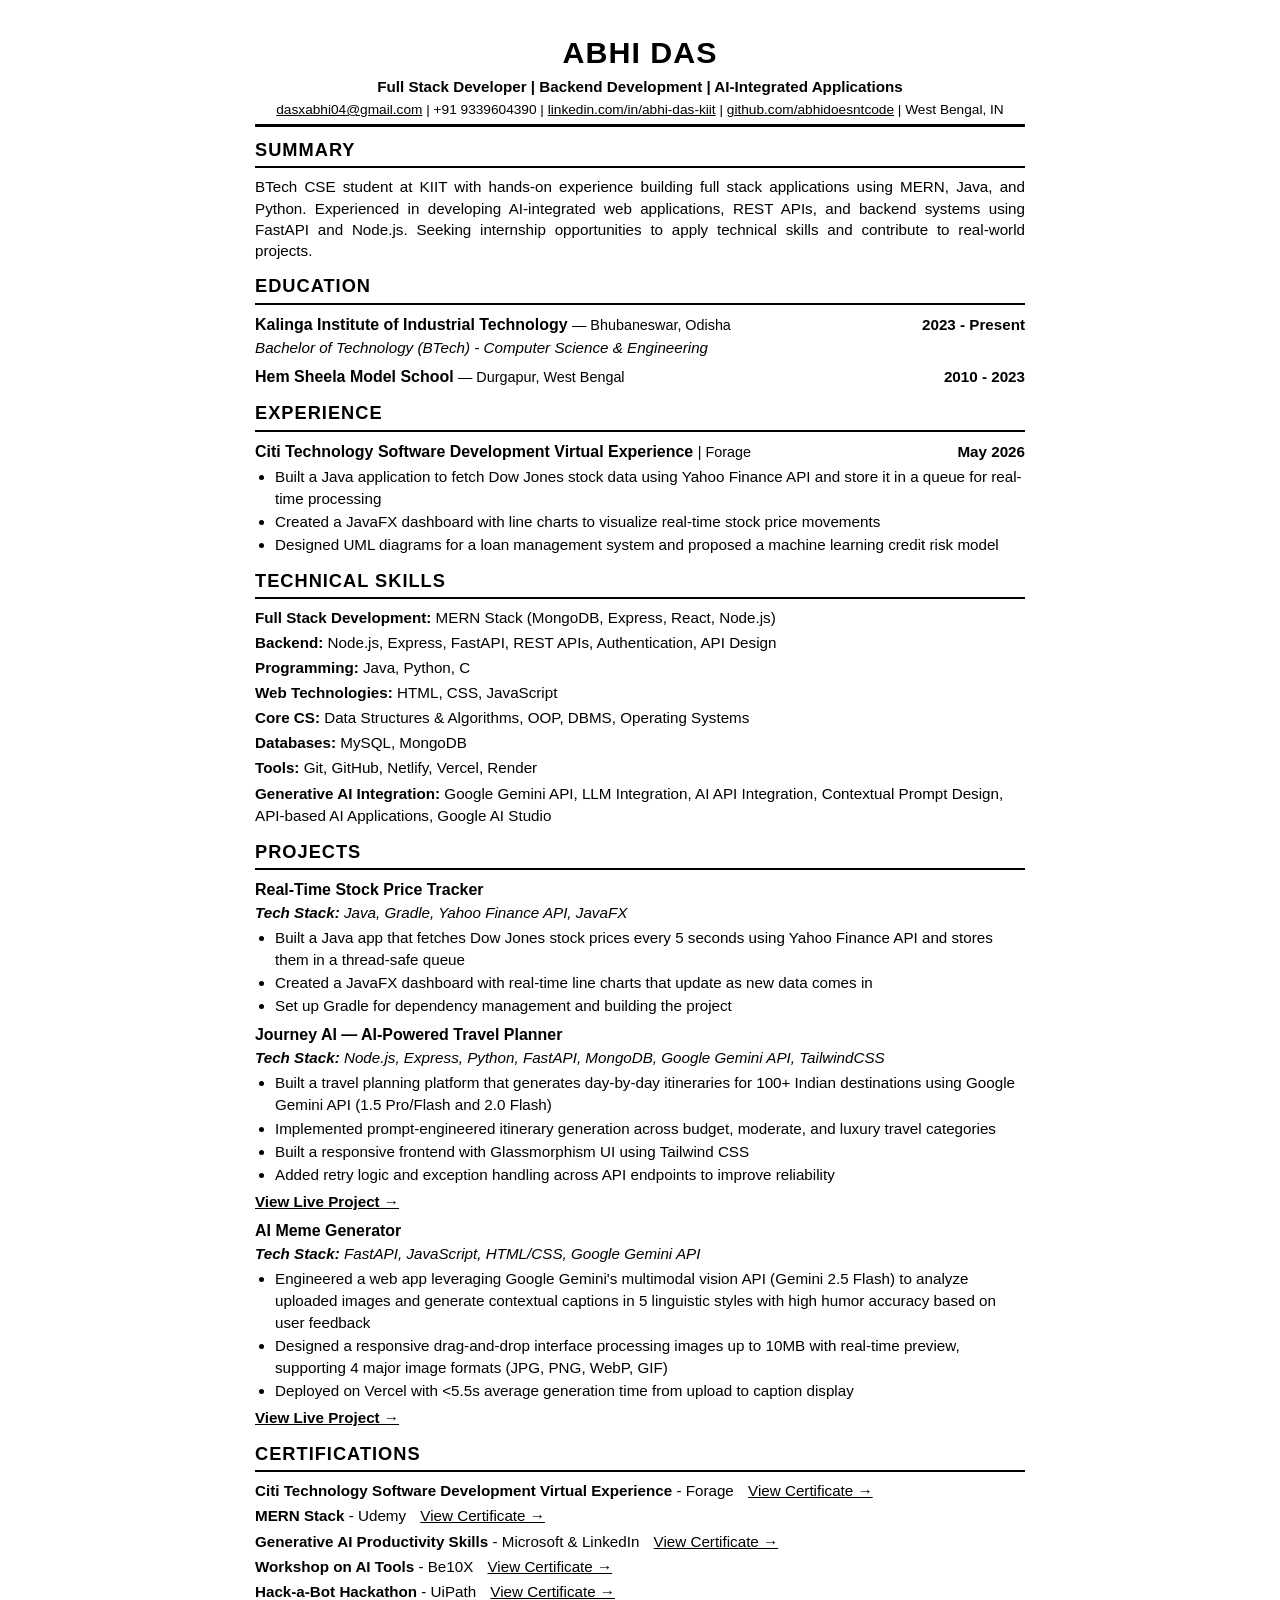
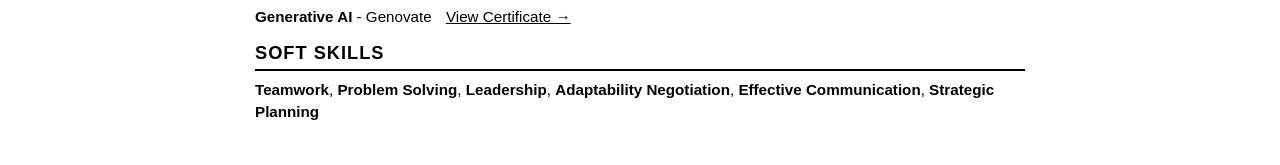
==== resume_updated.html @ 3e942cad "update message" ====
<!DOCTYPE html>
<html lang="en">

<head>
    <meta charset="UTF-8">
    <meta name="viewport" content="width=device-width, initial-scale=1.0">
    <title>Abhi Das - Resume</title>
    <style>
        * {
            margin: 0;
            padding: 0;
            box-sizing: border-box;
        }

        body {
            font-family: 'Segoe UI', Tahoma, Geneva, Verdana, sans-serif;
            font-size: 0.95em;
            line-height: 1.45;
            color: #000;
            background: white;
            padding: 30px 40px;
            max-width: 850px;
            margin: 0 auto;
        }

        @media print {
            body {
                padding: 20px;
            }
        }

        header {
            text-align: center;
            border-bottom: 3px solid #000;
            padding-bottom: 5px;
            margin-bottom: 10px;
        }

        h1 {
            font-size: 2em;
            color: #000;
            margin-bottom: 2px;
            letter-spacing: 1px;
            text-transform: uppercase;
        }

        .subtitle {
            font-size: 1em;
            color: #000;
            margin-bottom: 3px;
            font-weight: 600;
        }

        .contact-info {
            font-size: 0.9em;
            color: #000;
            line-height: 1.3;
        }

        section {
            margin-bottom: 12px;
        }

        h2 {
            font-size: 1.2em;
            color: #000;
            border-bottom: 2px solid #000;
            padding-bottom: 3px;
            margin-bottom: 8px;
            text-transform: uppercase;
            letter-spacing: 1px;
        }

        .summary {
            text-align: justify;
            line-height: 1.4;
        }

        .education-item {
            margin-bottom: 6px;
        }

        .education-header {
            display: flex;
            justify-content: space-between;
            align-items: baseline;
            margin-bottom: 1px;
        }

        .institution,
        .project-title {
            font-weight: bold;
            font-size: 1.05em;
        }

        .year {
            font-weight: 600;
        }

        .degree {
            font-style: italic;
        }

        ul {
            margin-left: 20px;
            margin-top: 3px;
        }

        li {
            margin-bottom: 1px;
            font-size: 1em;
        }

        .skills-list p {
            margin-bottom: 3px;
        }

        .cert-item {
            margin-bottom: 3px;
        }

        .links a {
            color: #000;
            text-decoration: underline;
            font-weight: 600;
            margin-right: 15px;
        }

        a {
            color: #000;
            text-decoration: none;
        }

        .contact-info a {
            text-decoration: underline;
        }
    </style>
</head>

<body>
    <header>
        <h1>ABHI DAS</h1>
        <div class="subtitle">Full Stack Developer | Backend Development | AI-Integrated Applications</div>
        <div class="contact-info">
            <a href="mailto:dasxabhi04@gmail.com">dasxabhi04@gmail.com</a> | +91 9339604390 |

            <a href="https://www.linkedin.com/in/abhi-das-kiit/" target="_blank">linkedin.com/in/abhi-das-kiit</a> |
            <a href="https://github.com/abhidoesntcode" target="_blank">github.com/abhidoesntcode</a> | West Bengal, IN
        </div>
    </header>

    <section>
        <h2>Summary</h2>
        <p class="summary">

            BTech CSE student at KIIT with hands-on experience building full stack applications using MERN, Java, and
            Python. Experienced in developing AI-integrated web applications, REST APIs, and backend systems using
            FastAPI and Node.js. Seeking internship opportunities to apply technical skills and contribute to real-world
            projects.</p>
    </section>

    <section>
        <h2>Education</h2>
        <div class="education-item">
            <div class="education-header">
                <span class="institution">Kalinga Institute of Industrial Technology <span
                        style="font-weight: 400; font-size: 0.9em;">— Bhubaneswar, Odisha</span></span>
                <span class="year">2023 - Present</span>
            </div>
            <div class="degree">Bachelor of Technology (BTech) - Computer Science & Engineering</div>
        </div>

        <div class="education-item">
            <div class="education-header">
                <span class="institution">Hem Sheela Model School <span style="font-weight: 400; font-size: 0.9em;">—
                        Durgapur, West Bengal</span></span>
                <span class="year">2010 - 2023</span>
            </div>
        </div>
    </section>

    <section>
        <h2>Experience</h2>
        <div class="education-item">
            <div class="education-header">
                <span class="institution">Citi Technology Software Development Virtual Experience <span
                        style="font-weight: 400; font-size: 0.9em;">| Forage</span></span>
                <span class="year">May 2026</span>
            </div>
            <ul>
                <li>Built a Java application to fetch Dow Jones stock data using Yahoo Finance API and store it in a
                    queue for real-time processing</li>
                <li>Created a JavaFX dashboard with line charts to visualize real-time stock price movements</li>
                <li>Designed UML diagrams for a loan management system and proposed a machine learning credit risk model
                </li>
            </ul>
        </div>
    </section>

    <section>
        <h2>Technical Skills</h2>
        <div class="skills-list">
            <p><strong>Full Stack Development:</strong> MERN Stack (MongoDB, Express, React, Node.js)</p>
            <p><strong>Backend:</strong> Node.js, Express, FastAPI, REST APIs, Authentication, API Design</p>
            <p><strong>Programming:</strong> Java, Python, C</p>
            <p><strong>Web Technologies:</strong> HTML, CSS, JavaScript</p>
            <p><strong>Core CS:</strong> Data Structures & Algorithms, OOP, DBMS, Operating Systems</p>
            <p><strong>Databases:</strong> MySQL, MongoDB</p>
            <p><strong>Tools:</strong> Git, GitHub, Netlify, Vercel, Render</p>
            <p><strong>Generative AI Integration:</strong> Google Gemini API, LLM Integration, AI API Integration,
                Contextual Prompt Design, API-based AI
                Applications, Google AI Studio</p>
        </div>
    </section>

    <section>
        <h2>Projects</h2>
        <div class="education-item">
            <div class="education-header">
                <span class="project-title">Real-Time Stock Price Tracker</span>
            </div>
            <div class="degree"><strong>Tech Stack:</strong> Java, Gradle, Yahoo Finance API, JavaFX</div>
            <ul>
                <li>Built a Java app that fetches Dow Jones stock prices every 5 seconds using Yahoo Finance API and
                    stores them in a thread-safe queue</li>
                <li>Created a JavaFX dashboard with real-time line charts that update as new data comes in</li>
                <li>Set up Gradle for dependency management and building the project</li>
            </ul>
        </div>

        <div class="education-item">
            <div class="education-header">
                <span class="project-title">Journey AI — AI-Powered Travel Planner</span>
            </div>
            <div class="degree"><strong>Tech Stack:</strong> Node.js, Express, Python, FastAPI, MongoDB, Google Gemini
                API, TailwindCSS</div>
            <ul>
                <li>Built a travel planning platform that generates day-by-day itineraries for 100+ Indian destinations
                    using Google Gemini API (1.5 Pro/Flash and 2.0 Flash)</li>
                <li>Implemented prompt-engineered itinerary generation across budget, moderate, and luxury travel
                    categories</li>
                <li>Built a responsive frontend with Glassmorphism UI using Tailwind CSS</li>
                <li>Added retry logic and exception handling across API endpoints to improve reliability</li>
            </ul>
            <div class="links" style="margin-top: 5px;">
                <a href="https://journey-ai-taupe.vercel.app/index.html" target="_blank">View Live Project →</a>
            </div>
        </div>

        <div class="education-item">
            <div class="education-header">
                <span class="project-title">AI Meme Generator</span>
            </div>
            <div class="degree"><strong>Tech Stack:</strong> FastAPI, JavaScript, HTML/CSS, Google Gemini API</div>
            <ul>
                <li>Engineered a web app leveraging Google Gemini's multimodal vision API (Gemini 2.5 Flash) to analyze
                    uploaded images and generate contextual captions in 5 linguistic styles with high humor accuracy
                    based on user feedback</li>
                <li>Designed a responsive drag-and-drop interface processing images up to 10MB with real-time preview,
                    supporting 4 major image formats (JPG, PNG, WebP, GIF)</li>
                <li>Deployed on Vercel with <5.5s average generation time from upload to caption display</li>
            </ul>
            <div class="links" style="margin-top: 5px;">
                <a href="https://meme-generator-fib4.vercel.app" target="_blank">View Live Project →</a>
            </div>
        </div>
    </section>

    <section>
        <h2>Certifications</h2>
        <div class="cert-item">
            <strong>Citi Technology Software Development Virtual Experience</strong> - Forage
            <a href="https://www.theforage.com/completion-certificates/8eNRcRqBZM9HLvwGw/2jxESPvorR7fmypXj_8eNRcRqBZM9HLvwGw_gs275kAhvfMGPYxPS_1777881115092_completion_certificate.pdf"
                target="_blank" style="color: #000; text-decoration: underline; margin-left: 10px;">View Certificate
                →</a>
        </div>
        <div class="cert-item">
            <strong>MERN Stack</strong> - Udemy
            <a href="https://www.udemy.com/certificate/UC-9fa883e8-ca12-46e5-a5ae-1b2a3996271e/" target="_blank"
                style="color: #000; text-decoration: underline; margin-left: 10px;">View Certificate →</a>
        </div>
        <div class="cert-item">
            <strong>Generative AI Productivity Skills</strong> - Microsoft & LinkedIn
            <a href="https://www.linkedin.com/learning/certificates/1aab9d54464017617da91af9b759a2a6be5289b74d29c688632d5170eb3b43bf?trk=share_certificate"
                target="_blank" style="color: #000; text-decoration: underline; margin-left: 10px;">View Certificate
                →</a>
        </div>
        <div class="cert-item">
            <strong>Workshop on AI Tools</strong> - Be10X
            <a href="https://drive.google.com/file/d/1sJa37lMRGbGk-luvShn-S9_nMitYt3-1/view?usp=drive_link"
                target="_blank" style="color: #000; text-decoration: underline; margin-left: 10px;">View Certificate
                →</a>
        </div>
        <div class="cert-item">
            <strong>Hack-a-Bot Hackathon</strong> - UiPath
            <a href="https://drive.google.com/file/d/1LAbaGTrprl7NeXeAI6iGLTJiTCaewLUh/view?usp=drive_link"
                target="_blank" style="color: #000; text-decoration: underline; margin-left: 10px;">View Certificate
                →</a>
        </div>
        <div class="cert-item">
            <strong>Generative AI</strong> - Genovate
            <a href="https://drive.google.com/file/d/1Hoca3AHj5lCJCYuScwAmPcirdQt6M5wO/view?usp=drive_link"
                target="_blank" style="color: #000; text-decoration: underline; margin-left: 10px;">View Certificate
                →</a>
        </div>
    </section>



    <section>
        <h2>Soft Skills</h2>
        <div class="soft-skills-list">
            <p><strong>Teamwork</strong>, <strong>Problem Solving</strong>, <strong>Leadership</strong>,
                <strong>Adaptability</strong>
                <strong>Negotiation</strong>, <strong>Effective
                    Communication</strong>, <strong>Strategic Planning</strong>
            </p>
        </div>
    </section>

</body>

</html>
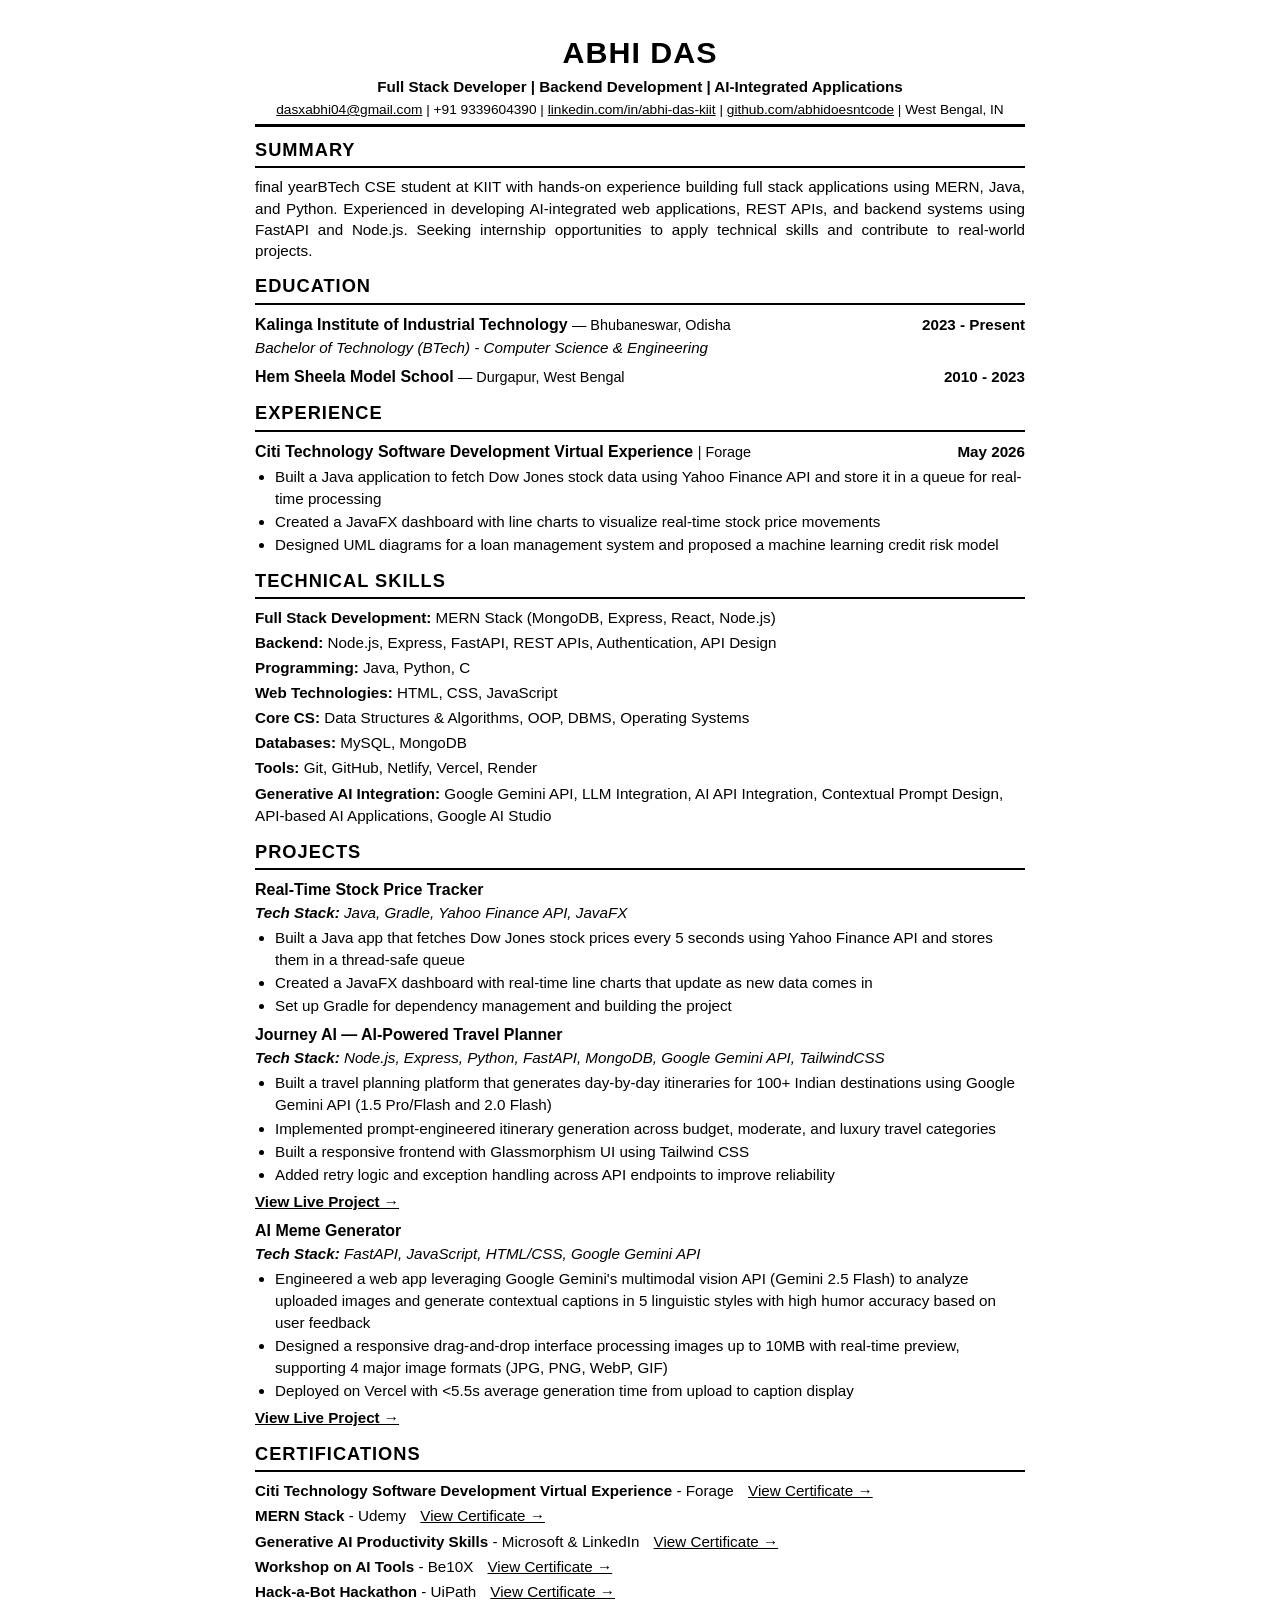
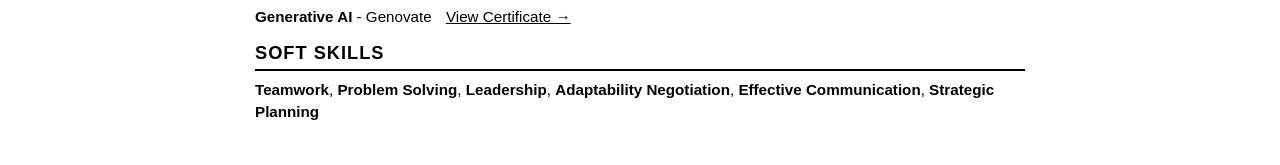
==== commit d35c27b5: "update message" ====
--- a/resume_updated.html
+++ b/resume_updated.html
@@ -153,7 +153,8 @@
         <h2>Summary</h2>
         <p class="summary">
 
-            BTech CSE student at KIIT with hands-on experience building full stack applications using MERN, Java, and
+            final yearBTech CSE student at KIIT with hands-on experience building full stack applications using MERN,
+            Java, and
             Python. Experienced in developing AI-integrated web applications, REST APIs, and backend systems using
             FastAPI and Node.js. Seeking internship opportunities to apply technical skills and contribute to real-world
             projects.</p>
